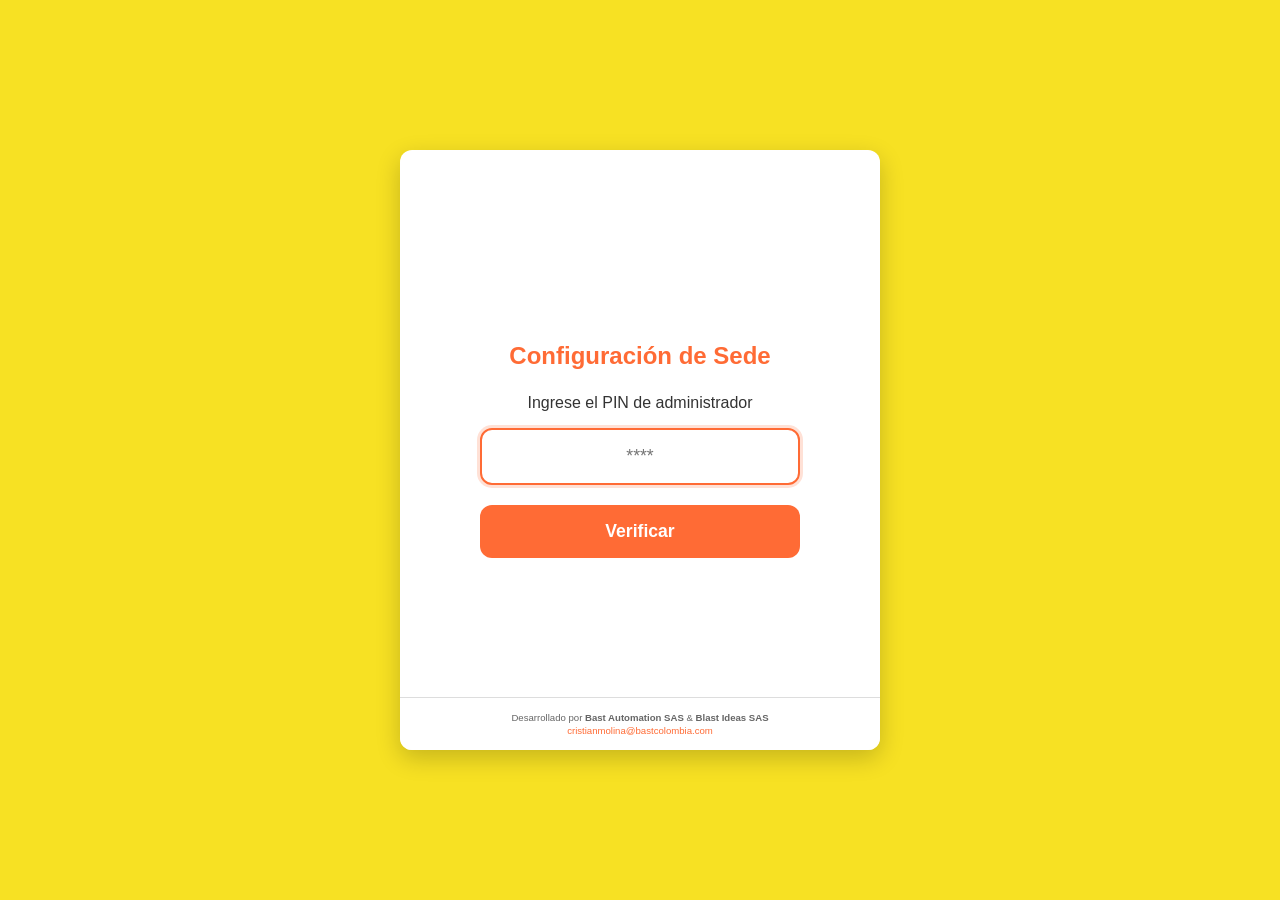
==== frontend/index.html @ 1da6300f "Sistema de calificaciones v1.0 - La Areperia" ====
<!DOCTYPE html>
<html lang="es">
<head>
    <meta charset="UTF-8">
    <meta name="viewport" content="width=device-width, initial-scale=1.0">
    <title>Califica tu experiencia</title>
    <link rel="stylesheet" href="styles.css">
</head>
<body>
    <div class="container">
        <!-- Pantalla de carga inicial -->
        <div id="loading-screen" class="screen active">
            <div class="spinner"></div>
            <p>Cargando...</p>
        </div>

        <!-- Pantalla de error de configuración -->
        <div id="error-screen" class="screen">
            <div class="error-icon">⚠️</div>
            <h2>Error de configuración</h2>
            <p id="error-message">No se pudo cargar la configuración del punto de venta.</p>
        </div>

        <!-- Pantalla de selección de sede (protegida con PIN) -->
        <div id="setup-screen" class="screen">
            <div class="setup-content">
                <h2>Configuración de Sede</h2>

                <div id="pin-section">
                    <p>Ingrese el PIN de administrador</p>
                    <div class="input-group">
                        <input
                            type="password"
                            id="admin-pin"
                            placeholder="****"
                            maxlength="4"
                            inputmode="numeric"
                            autocomplete="off"
                        >
                        <span id="pin-error" class="error-text hidden">PIN incorrecto</span>
                    </div>
                    <button id="btn-verify-pin" class="btn-primary">Verificar</button>
                </div>

                <div id="sede-section" class="hidden">
                    <p>Seleccione el punto de venta</p>
                    <div class="input-group">
                        <select id="sede-select">
                            <option value="">Cargando sedes...</option>
                        </select>
                    </div>
                    <button id="btn-save-sede" class="btn-primary" disabled>Guardar Configuración</button>
                    <p class="setup-hint">Esta configuración se guardará en este dispositivo</p>
                </div>
            </div>
        </div>

        <!-- Pantalla principal - Ingreso de factura -->
        <div id="invoice-screen" class="screen">
            <header>
                <img id="logo" src="" alt="Logo" class="logo hidden">
                <h1 id="brand-name">Cargando...</h1>
                <p id="store-name" class="store-name"></p>
            </header>

            <main>
                <h2>¡Queremos conocer tu opinión!</h2>
                <p class="instruction">Ingresa el número de tu factura para calificar tu experiencia</p>

                <div class="input-group">
                    <label for="invoice-number">Número de factura</label>
                    <div class="input-with-prefix">
                        <span id="invoice-prefix" class="invoice-prefix"></span>
                        <input
                            type="text"
                            id="invoice-number"
                            placeholder="12345"
                            autocomplete="off"
                            inputmode="numeric"
                        >
                    </div>
                    <span id="invoice-error" class="error-text hidden">Por favor ingresa el número de factura</span>
                </div>

                <button id="btn-continue" class="btn-primary">Continuar</button>
            </main>
        </div>

        <!-- Pantalla de calificación -->
        <div id="rating-screen" class="screen">
            <header>
                <img id="logo-rating" src="" alt="Logo" class="logo hidden">
                <h1 id="brand-name-rating"></h1>
                <p id="store-name-rating" class="store-name"></p>
            </header>

            <main>
                <h2>¿Cómo fue tu experiencia?</h2>
                <p class="invoice-display">Factura: <strong id="display-invoice"></strong></p>

                <div class="rating-options">
                    <button class="rating-btn" data-rating="1" aria-label="Mala experiencia">
                        <img src="assets/enojado.png" alt="Malo" class="rating-img">
                        <span class="label">Malo</span>
                    </button>
                    <button class="rating-btn" data-rating="2" aria-label="Experiencia regular">
                        <img src="assets/serio.png" alt="Regular" class="rating-img">
                        <span class="label">Regular</span>
                    </button>
                    <button class="rating-btn" data-rating="3" aria-label="Buena experiencia">
                        <img src="assets/feliz.png" alt="Bueno" class="rating-img">
                        <span class="label">Bueno</span>
                    </button>
                </div>

                <div class="comment-section">
                    <label for="comment">¿Algo que quieras contarnos? (opcional)</label>
                    <textarea
                        id="comment"
                        rows="3"
                        placeholder="Escribe tu comentario aquí..."
                        maxlength="500"
                    ></textarea>
                    <span class="char-count"><span id="char-current">0</span>/500</span>
                </div>

                <div class="button-group">
                    <button id="btn-back" class="btn-secondary">Volver</button>
                    <button id="btn-submit" class="btn-primary" disabled>Enviar</button>
                </div>
            </main>
        </div>

        <!-- Pantalla de agradecimiento -->
        <div id="thanks-screen" class="screen">
            <div class="thanks-content">
                <div class="success-icon">✓</div>
                <h2>¡Gracias por tu opinión!</h2>
                <p>Tu calificación nos ayuda a mejorar nuestro servicio.</p>

                <div class="qr-section">
                    <p class="qr-text">Registrate en nuestra base de datos y sé el primero en recibir nuestras promociones</p>
                    <img src="assets/qr_encuesta.png" alt="QR Encuesta" class="qr-code">
                    <p class="qr-instruction">Escanea el código QR</p>
                </div>

                <p class="countdown">Esta pantalla se cerrará en <span id="countdown">25</span> segundos...</p>
            </div>
        </div>

        <!-- Pantalla de envío -->
        <div id="submitting-screen" class="screen">
            <div class="spinner"></div>
            <p>Enviando tu calificación...</p>
        </div>

        <!-- Footer -->
        <footer class="app-footer">
            <p>Desarrollado por <strong>Bast Automation SAS</strong> & <strong>Blast Ideas SAS</strong></p>
            <p><a href="mailto:cristianmolina@bastcolombia.com">cristianmolina@bastcolombia.com</a></p>
        </footer>
    </div>

    <script src="config.js"></script>
    <script src="app.js"></script>
</body>
</html>
---- frontend/styles.css ----
/* ========================================
   Sistema de Calificaciones de Servicio
   Estilos CSS
   ======================================== */

:root {
    --color-primary: #FF6B35;
    --color-primary-dark: #E55A2B;
    --color-success: #28a745;
    --color-error: #dc3545;
    --color-warning: #ffc107;
    --color-text: #333333;
    --color-text-light: #666666;
    --color-background: #f7e123;
    --color-white: #ffffff;
    --color-border: #dddddd;
    --shadow-sm: 0 2px 4px rgba(0, 0, 0, 0.1);
    --shadow-md: 0 4px 12px rgba(0, 0, 0, 0.15);
    --shadow-lg: 0 8px 24px rgba(0, 0, 0, 0.2);
    --border-radius: 12px;
    --transition: all 0.3s ease;
}

* {
    margin: 0;
    padding: 0;
    box-sizing: border-box;
}

body {
    font-family: 'Segoe UI', Tahoma, Geneva, Verdana, sans-serif;
    background: var(--color-background);
    color: var(--color-text);
    min-height: 100vh;
    display: flex;
    align-items: center;
    justify-content: center;
}

.container {
    width: 100%;
    max-width: 480px;
    min-height: 100vh;
    background: var(--color-white);
    box-shadow: var(--shadow-lg);
    position: relative;
    overflow: hidden;
}

@media (min-width: 481px) {
    .container {
        min-height: auto;
        border-radius: var(--border-radius);
        margin: 20px;
    }
}

/* ========================================
   Screens
   ======================================== */

.screen {
    display: none;
    flex-direction: column;
    padding: 30px 24px;
    min-height: 100vh;
}

@media (min-width: 481px) {
    .screen {
        min-height: 600px;
    }
}

.screen.active {
    display: flex;
}

/* ========================================
   Header
   ======================================== */

header {
    text-align: center;
    margin-bottom: 30px;
}

.logo {
    max-width: 120px;
    max-height: 80px;
    margin-bottom: 16px;
    object-fit: contain;
}

.logo.hidden {
    display: none;
}

header h1 {
    font-size: 1.8rem;
    font-weight: 700;
    color: var(--color-primary);
    margin-bottom: 4px;
}

.store-name {
    font-size: 1rem;
    color: var(--color-text-light);
}

/* ========================================
   Main Content
   ======================================== */

main {
    flex: 1;
    display: flex;
    flex-direction: column;
}

main h2 {
    font-size: 1.4rem;
    text-align: center;
    margin-bottom: 12px;
    color: var(--color-text);
}

.instruction {
    text-align: center;
    color: var(--color-text-light);
    margin-bottom: 32px;
    font-size: 1rem;
}

/* ========================================
   Input Group
   ======================================== */

.input-group {
    margin-bottom: 24px;
}

.input-group label {
    display: block;
    font-weight: 600;
    margin-bottom: 8px;
    color: var(--color-text);
}

.input-group input,
.input-group textarea {
    width: 100%;
    padding: 16px;
    font-size: 1.1rem;
    border: 2px solid var(--color-border);
    border-radius: var(--border-radius);
    transition: var(--transition);
    outline: none;
}

.input-group input:focus,
.input-group textarea:focus {
    border-color: var(--color-primary);
    box-shadow: 0 0 0 3px rgba(255, 107, 53, 0.2);
}

.input-group input.error {
    border-color: var(--color-error);
}

.error-text {
    display: block;
    color: var(--color-error);
    font-size: 0.875rem;
    margin-top: 6px;
}

.error-text.hidden {
    display: none;
}

/* Input con prefijo */
.input-with-prefix {
    display: flex;
    align-items: stretch;
    border: 2px solid var(--color-border);
    border-radius: var(--border-radius);
    overflow: hidden;
    transition: var(--transition);
}

.input-with-prefix:focus-within {
    border-color: var(--color-primary);
    box-shadow: 0 0 0 3px rgba(255, 107, 53, 0.2);
}

.invoice-prefix {
    display: flex;
    align-items: center;
    padding: 16px;
    background: var(--color-background);
    font-size: 1.1rem;
    font-weight: 600;
    color: var(--color-text);
    border-right: 2px solid var(--color-border);
}

.input-with-prefix input {
    flex: 1;
    border: none;
    border-radius: 0;
    padding: 16px;
    font-size: 1.1rem;
}

.input-with-prefix input:focus {
    border: none;
    box-shadow: none;
}

/* ========================================
   Buttons
   ======================================== */

.btn-primary,
.btn-secondary {
    padding: 16px 32px;
    font-size: 1.1rem;
    font-weight: 600;
    border: none;
    border-radius: var(--border-radius);
    cursor: pointer;
    transition: var(--transition);
}

.btn-primary {
    background: var(--color-primary);
    color: var(--color-white);
    width: 100%;
}

.btn-primary:hover:not(:disabled) {
    background: var(--color-primary-dark);
    transform: translateY(-2px);
    box-shadow: var(--shadow-md);
}

.btn-primary:disabled {
    background: var(--color-border);
    cursor: not-allowed;
}

.btn-secondary {
    background: transparent;
    color: var(--color-text-light);
    border: 2px solid var(--color-border);
}

.btn-secondary:hover {
    border-color: var(--color-text-light);
    color: var(--color-text);
}

.button-group {
    display: flex;
    gap: 12px;
    margin-top: auto;
    padding-top: 24px;
}

.button-group .btn-secondary {
    flex: 0 0 auto;
}

.button-group .btn-primary {
    flex: 1;
}

/* ========================================
   Rating Options
   ======================================== */

.invoice-display {
    text-align: center;
    color: var(--color-text-light);
    margin-bottom: 32px;
    font-size: 0.95rem;
}

.invoice-display strong {
    color: var(--color-text);
}

.rating-options {
    display: flex;
    justify-content: center;
    gap: 16px;
    margin-bottom: 32px;
}

.rating-btn {
    display: flex;
    flex-direction: column;
    align-items: center;
    padding: 20px 24px;
    background: var(--color-white);
    border: 3px solid var(--color-border);
    border-radius: var(--border-radius);
    cursor: pointer;
    transition: var(--transition);
    min-width: 100px;
}

.rating-btn:hover {
    border-color: var(--color-primary);
    transform: translateY(-4px);
    box-shadow: var(--shadow-md);
}

.rating-btn.selected {
    border-color: var(--color-primary);
    background: rgba(255, 107, 53, 0.1);
    transform: scale(1.05);
}

.rating-btn .emoji {
    font-size: 3rem;
    margin-bottom: 8px;
    line-height: 1;
}

.rating-btn .rating-img {
    width: 80px;
    height: 80px;
    object-fit: contain;
    margin-bottom: 8px;
    transition: var(--transition);
}

.rating-btn:hover .rating-img {
    transform: scale(1.1);
}

.rating-btn.selected .rating-img {
    transform: scale(1.15);
}

.rating-btn .label {
    font-size: 0.9rem;
    font-weight: 600;
    color: var(--color-text);
}

/* ========================================
   Comment Section
   ======================================== */

.comment-section {
    margin-bottom: 24px;
}

.comment-section label {
    display: block;
    font-weight: 600;
    margin-bottom: 8px;
    color: var(--color-text);
}

.comment-section textarea {
    width: 100%;
    padding: 16px;
    font-size: 1rem;
    border: 2px solid var(--color-border);
    border-radius: var(--border-radius);
    transition: var(--transition);
    outline: none;
    resize: vertical;
    font-family: inherit;
}

.comment-section textarea:focus {
    border-color: var(--color-primary);
    box-shadow: 0 0 0 3px rgba(255, 107, 53, 0.2);
}

.char-count {
    display: block;
    text-align: right;
    font-size: 0.8rem;
    color: var(--color-text-light);
    margin-top: 4px;
}

/* ========================================
   Loading & Status Screens
   ======================================== */

#loading-screen,
#submitting-screen {
    align-items: center;
    justify-content: center;
}

.spinner {
    width: 50px;
    height: 50px;
    border: 4px solid var(--color-border);
    border-top-color: var(--color-primary);
    border-radius: 50%;
    animation: spin 1s linear infinite;
    margin-bottom: 16px;
}

@keyframes spin {
    to {
        transform: rotate(360deg);
    }
}

/* ========================================
   Error Screen
   ======================================== */

#error-screen {
    align-items: center;
    justify-content: center;
    text-align: center;
}

.error-icon {
    font-size: 4rem;
    margin-bottom: 16px;
}

#error-screen h2 {
    color: var(--color-error);
    margin-bottom: 12px;
}

#error-screen p {
    color: var(--color-text-light);
}

/* ========================================
   Thanks Screen
   ======================================== */

#thanks-screen {
    align-items: center;
    justify-content: center;
}

.thanks-content {
    text-align: center;
}

.success-icon {
    width: 80px;
    height: 80px;
    background: var(--color-success);
    color: var(--color-white);
    font-size: 3rem;
    font-weight: bold;
    border-radius: 50%;
    display: flex;
    align-items: center;
    justify-content: center;
    margin: 0 auto 24px;
    animation: scaleIn 0.5s ease;
}

@keyframes scaleIn {
    0% {
        transform: scale(0);
        opacity: 0;
    }
    50% {
        transform: scale(1.2);
    }
    100% {
        transform: scale(1);
        opacity: 1;
    }
}

.thanks-content h2 {
    color: var(--color-success);
    margin-bottom: 12px;
}

.thanks-content p {
    color: var(--color-text-light);
    margin-bottom: 8px;
}

.countdown {
    font-size: 0.9rem;
    margin-top: 24px;
}

/* ========================================
   QR Section
   ======================================== */

.qr-section {
    margin: 24px 0;
    padding: 20px;
    background: var(--color-background);
    border-radius: var(--border-radius);
}

.qr-text {
    font-weight: 600;
    color: var(--color-text);
    margin-bottom: 16px;
}

.qr-code {
    width: 150px;
    height: 150px;
    object-fit: contain;
    margin-bottom: 12px;
}

.qr-instruction {
    font-size: 0.85rem;
    color: var(--color-text-light);
}

/* ========================================
   Setup/Admin Screen
   ======================================== */

#setup-screen {
    align-items: center;
    justify-content: center;
}

.setup-content {
    text-align: center;
    width: 100%;
    max-width: 320px;
}

.setup-content h2 {
    color: var(--color-primary);
    margin-bottom: 24px;
}

.setup-content p {
    color: var(--color-text);
    margin-bottom: 16px;
}

.setup-content .input-group {
    margin-bottom: 20px;
}

.setup-content input,
.setup-content select {
    width: 100%;
    padding: 16px;
    font-size: 1.1rem;
    border: 2px solid var(--color-border);
    border-radius: var(--border-radius);
    text-align: center;
    transition: var(--transition);
}

.setup-content input:focus,
.setup-content select:focus {
    border-color: var(--color-primary);
    outline: none;
    box-shadow: 0 0 0 3px rgba(255, 107, 53, 0.2);
}

.setup-content select {
    text-align: left;
    cursor: pointer;
    background: var(--color-white);
}

.setup-hint {
    font-size: 0.85rem;
    color: var(--color-text-light);
    margin-top: 16px;
}

#pin-section,
#sede-section {
    transition: var(--transition);
}

/* ========================================
   Footer
   ======================================== */

.app-footer {
    position: absolute;
    bottom: 0;
    left: 0;
    right: 0;
    padding: 12px 16px;
    text-align: center;
    background: rgba(255, 255, 255, 0.9);
    border-top: 1px solid var(--color-border);
    font-size: 0.60rem;
    color: var(--color-text-light);
}

.app-footer p {
    margin: 2px 0;
}

.app-footer a {
    color: var(--color-primary);
    text-decoration: none;
}

.app-footer a:hover {
    text-decoration: underline;
}

/* ========================================
   Utilities
   ======================================== */

.hidden {
    display: none !important;
}

/* ========================================
   Responsive Adjustments
   ======================================== */

@media (max-width: 360px) {
    .rating-options {
        gap: 8px;
    }

    .rating-btn {
        padding: 16px;
        min-width: 80px;
    }

    .rating-btn .emoji {
        font-size: 2.5rem;
    }

    header h1 {
        font-size: 1.5rem;
    }
}

/* ========================================
   Touch Device Optimizations
   ======================================== */

@media (hover: none) {
    .btn-primary:hover:not(:disabled),
    .rating-btn:hover {
        transform: none;
        box-shadow: none;
    }

    .rating-btn.selected {
        transform: none;
    }
}
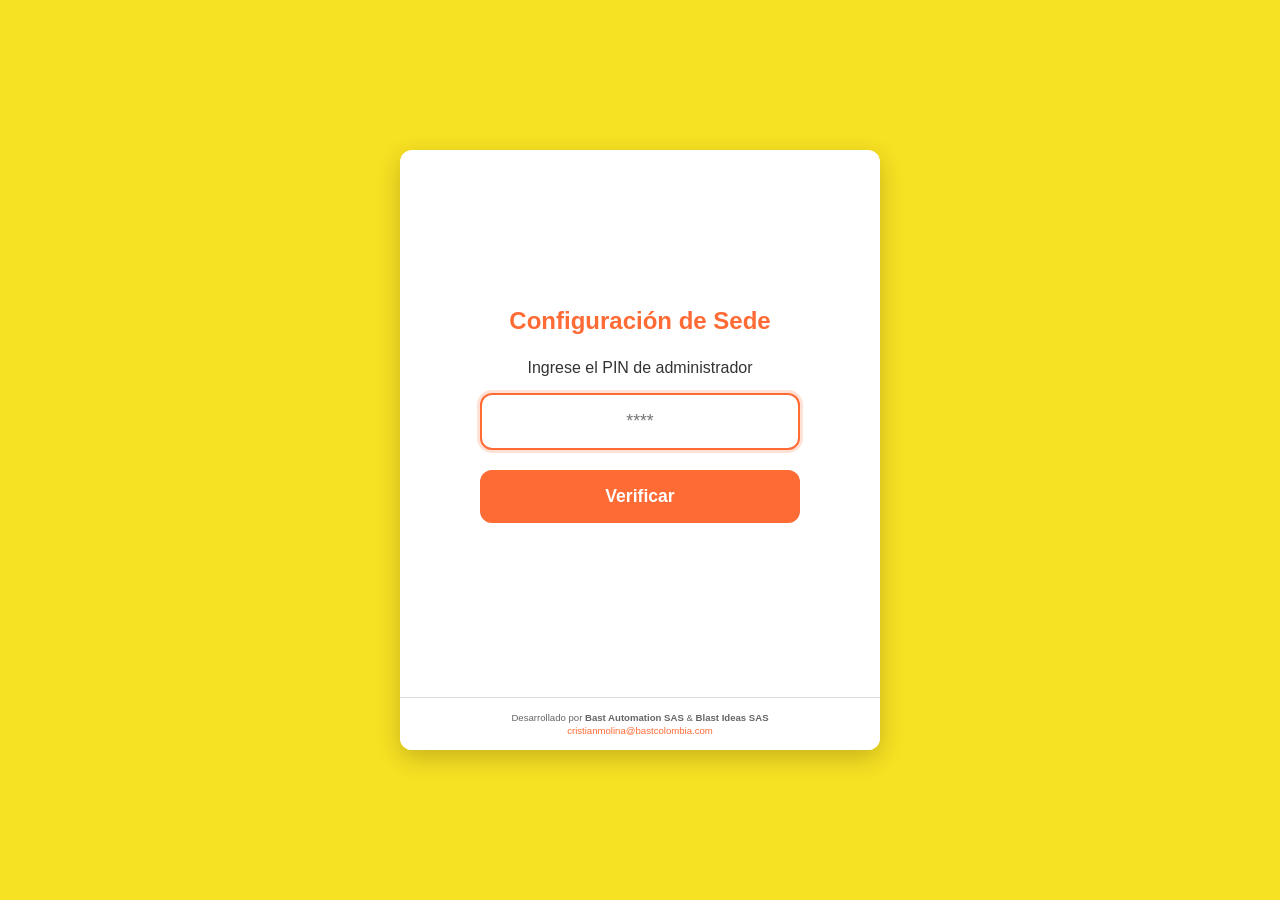
==== commit 8a1d6a2d: "Agregar modo pantalla completa para kioscos" ====
--- a/frontend/index.html
+++ b/frontend/index.html
@@ -50,6 +50,7 @@
                         </select>
                     </div>
                     <button id="btn-save-sede" class="btn-primary" disabled>Guardar Configuración</button>
+                    <button id="btn-fullscreen" class="btn-secondary btn-fullscreen">Pantalla Completa</button>
                     <p class="setup-hint">Esta configuración se guardará en este dispositivo</p>
                 </div>
             </div>
--- a/frontend/styles.css
+++ b/frontend/styles.css
@@ -63,6 +63,7 @@
     display: none;
     flex-direction: column;
     padding: 30px 24px;
+    padding-bottom: 100px; /* Espacio para el footer */
     min-height: 100vh;
 }
 
@@ -586,6 +587,11 @@
     margin-top: 16px;
 }
 
+.btn-fullscreen {
+    width: 100%;
+    margin-top: 12px;
+}
+
 #pin-section,
 #sede-section {
     transition: var(--transition);
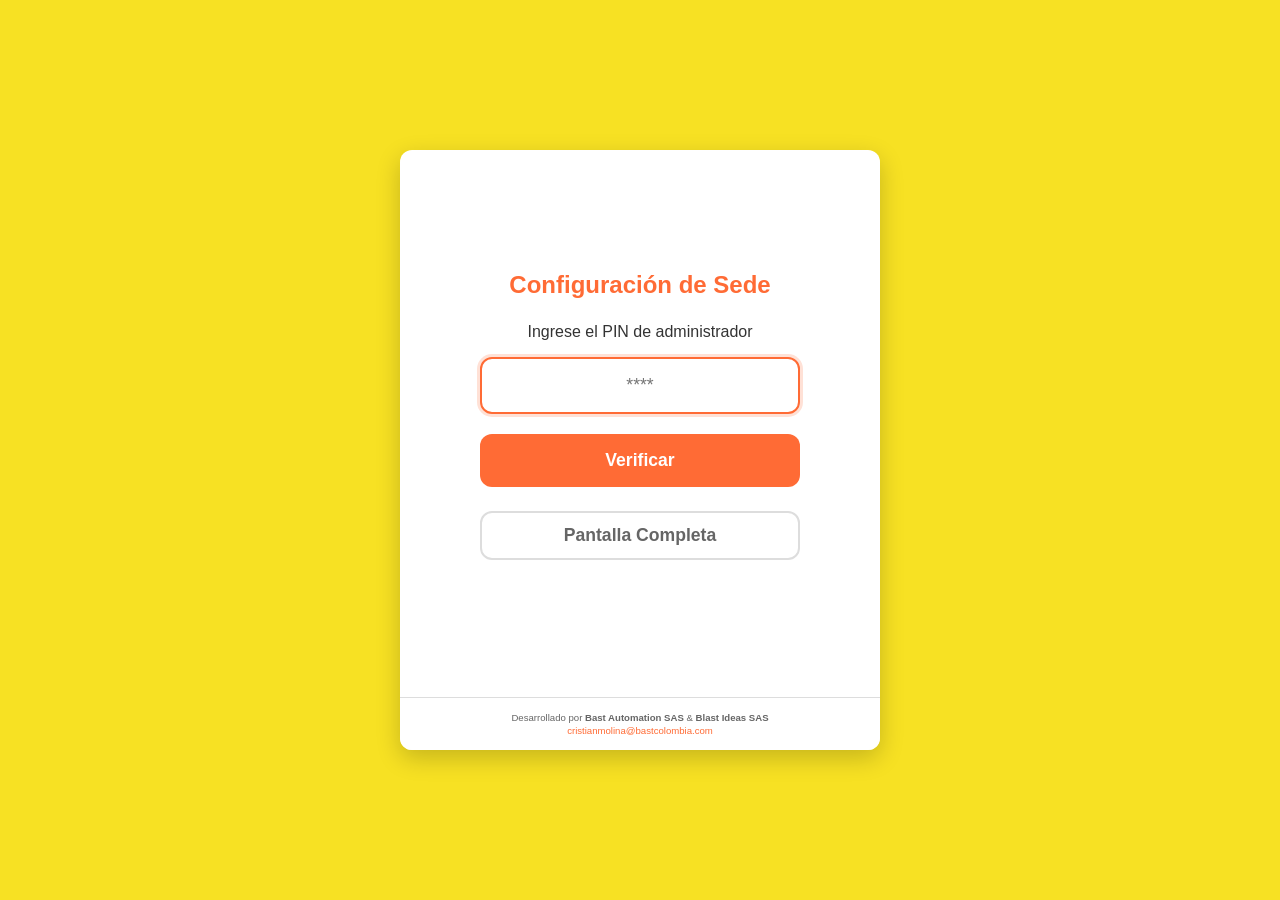
==== commit fc33179a: "Agregar modo pantalla completa y mejoras" ====
--- a/frontend/index.html
+++ b/frontend/index.html
@@ -50,9 +50,10 @@
                         </select>
                     </div>
                     <button id="btn-save-sede" class="btn-primary" disabled>Guardar Configuración</button>
-                    <button id="btn-fullscreen" class="btn-secondary btn-fullscreen">Pantalla Completa</button>
                     <p class="setup-hint">Esta configuración se guardará en este dispositivo</p>
                 </div>
+
+                <button id="btn-fullscreen" class="btn-secondary btn-fullscreen">Pantalla Completa</button>
             </div>
         </div>
 
--- a/frontend/styles.css
+++ b/frontend/styles.css
@@ -589,7 +589,8 @@
 
 .btn-fullscreen {
     width: 100%;
-    margin-top: 12px;
+    margin-top: 24px;
+    padding: 12px 24px;
 }
 
 #pin-section,
